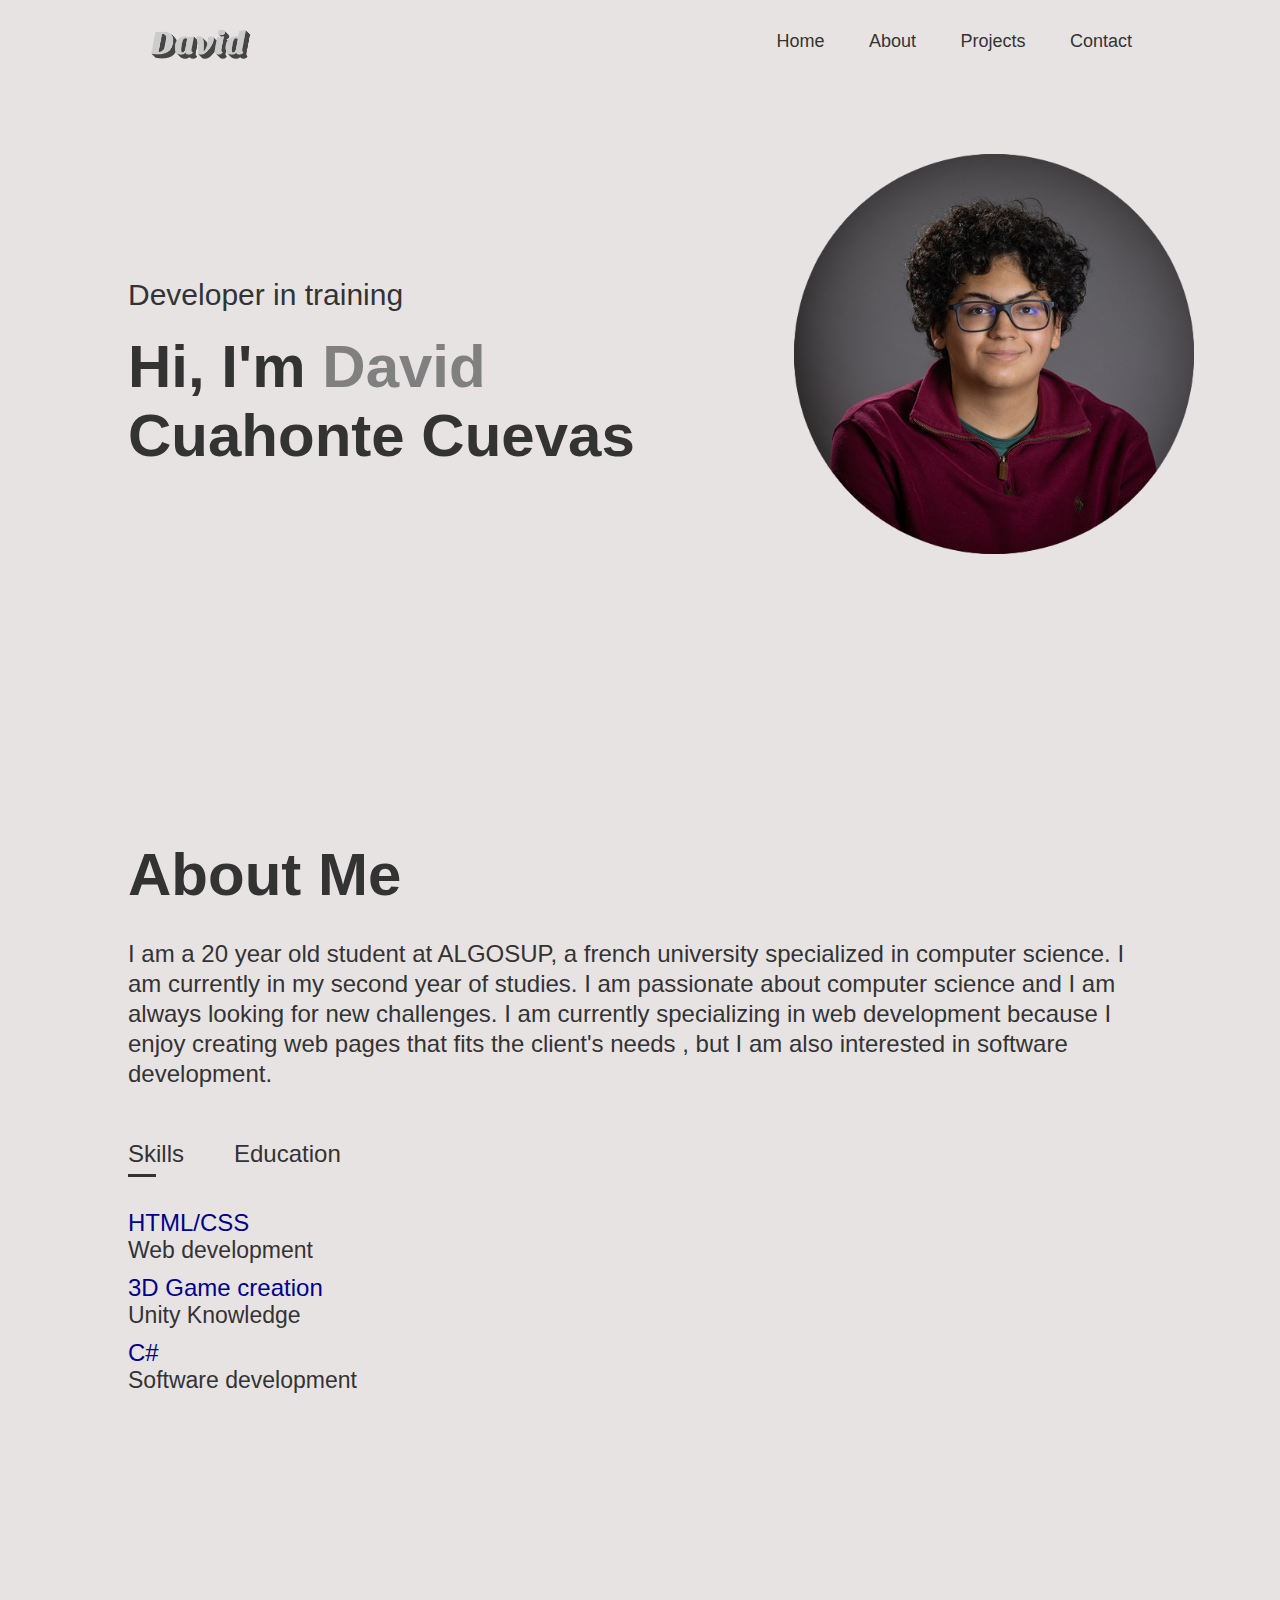
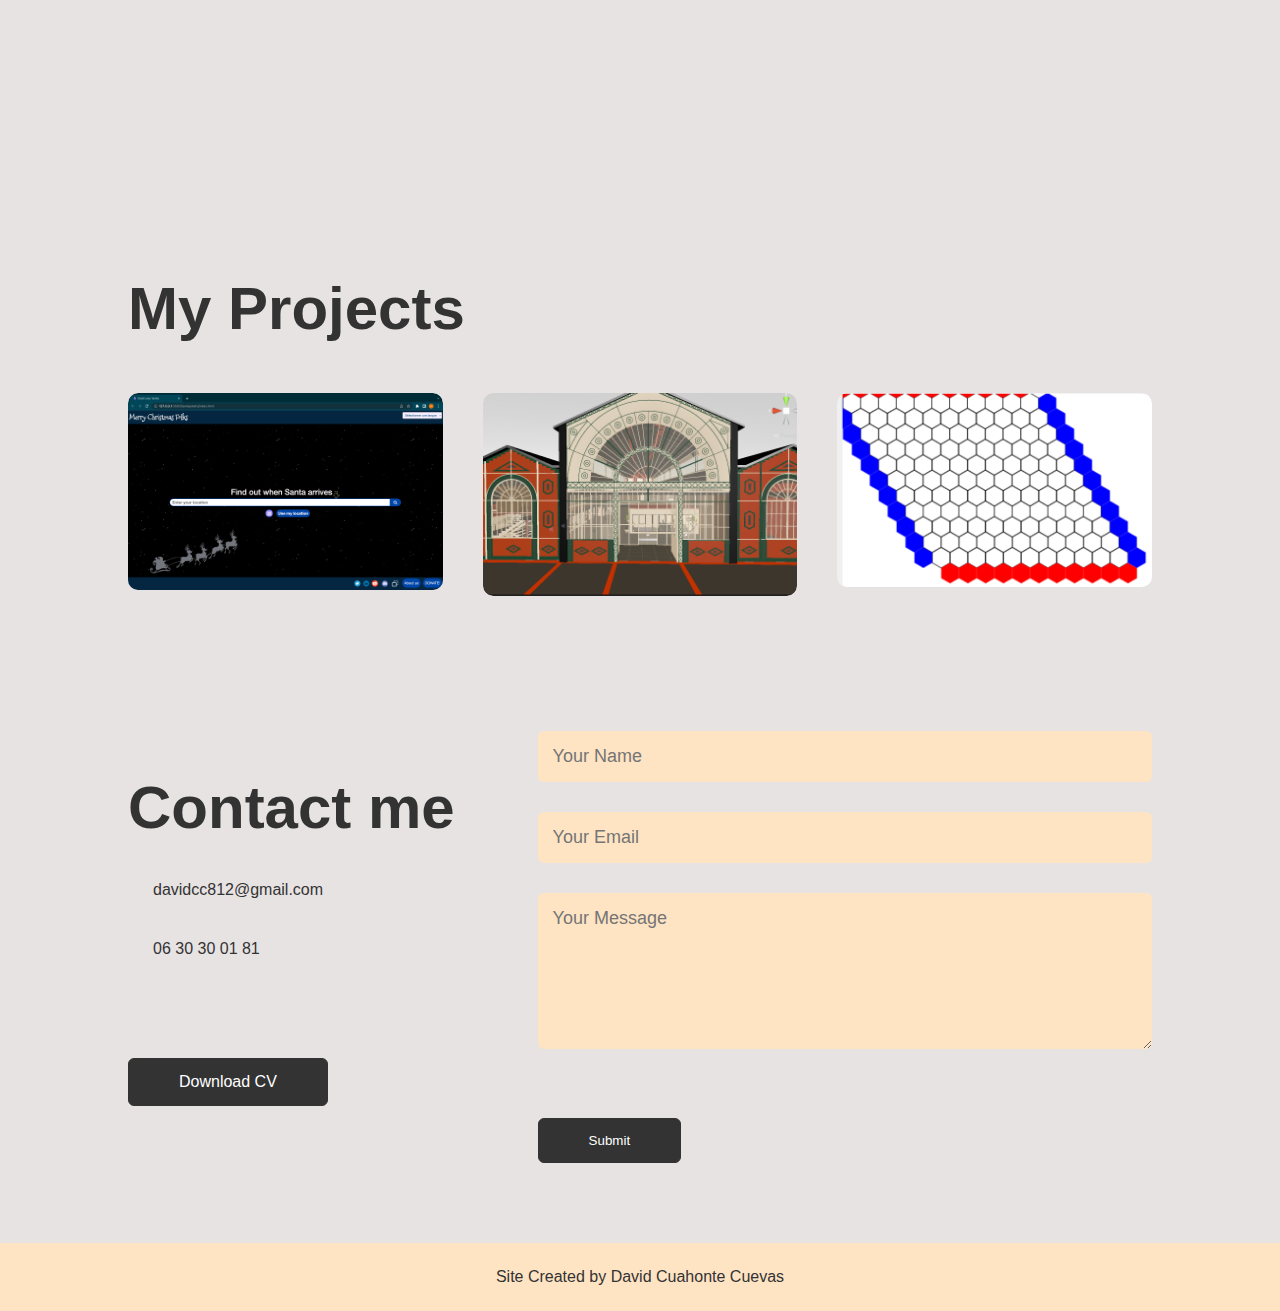
==== index.html @ a24ec66a "remove static" ====
<!DOCTYPE html>
<html lang="en">

<head>
          <meta charset="UTF-8">
          <meta http-equiv="X-UA-Compatible" content="IE=edge">
          <meta name="viewport" content="width=device-width, initial-scale=1.0">
          <link rel="stylesheet" href="css/style.css">
          <link rel="stylesheet" href="https://cdnjs.cloudflare.com/ajax/libs/font-awesome/6.2.1/css/all.min.css" integrity="sha512-MV7K8+y+gLIBoVD59lQIYicR65iaqukzvf/nwasF0nqhPay5w/9lJmVM2hMDcnK1OnMGCdVK+iQrJ7lzPJQd1w==" crossorigin="anonymous" referrerpolicy="no-referrer" />
          <title>Portfolio</title>
</head>

<body>
          <div id="header">
                    <div class="profile">
                              <img src="images/profile.png" height="400px">
                    </div>
                    <div class="container">
                              <nav>
                                        <img src="images/David.png" class="logo">
                                        <ul id="sidemenu">
                                                  <li><a href="#header">Home</a></li>
                                                  <li><a href="#about">About</a></li>
                                                  <li><a href="#projects">Projects</a></li>
                                                  <li><a href="#contact">Contact</a></li>
                                                  <i class="fa-solid fa-xmark" onclick="closemenu()"></i> <!-- Mobile menu -->
                                        </ul>
                                        <i class="fa-solid fa-bars" onclick="openmenu()"></i> <!-- Mobile menu -->
                              </nav>
                              <div class="header-text">
                                        <p>Developer in training</p>
                                        <h1>Hi, I'm <span>David</span><br> Cuahonte Cuevas</h1>
                              </div>
                    </div>
          </div>
          <!-- About -->
          <div id="about">
                    <div class="container">
                              <div class="row"></div>
                              <div class="about-col-1">
                                        <h1 class="sub-title">About Me</h1>
                                        <p>
                                                  I am a 20 year old student at ALGOSUP, a french university specialized in
                                                  computer science. I am currently in my second year of studies. I am passionate about
                                                  computer science and I am always looking for new challenges. I am currently specializing
                                                  in web development because I enjoy creating web pages that fits the client's needs , but I am also interested in software development. 
                                        </p>
                                        <div class="tab-titles">
                                                  <p class="tab-links active-link" onclick="opentab('skills')">Skills
                                                  </p>
                                                  <p class="tab-links" onclick="opentab('education')">Education</p>
                                        </div>
                                        <div class="tab-contents active-tab" id="skills">
                                                  <ul>
                                                            <li><span>HTML/CSS</span><br>Web development</li>
                                                            <li><span>3D Game creation</span><br>Unity Knowledge</li>
                                                            <li><span>C#</span><br>Software development</li>

                                                  </ul>
                                        </div>
                                        <div class="tab-contents" id="education">
                                                  <ul>
                                                            <li><span>High School Edouard
                                                                                Vaillant</span><br>BACCALAUREAT EUROPEAN
                                                                      2020</li>
                                                            <li><span> Cambridge English</span><br>Official Cambridge C1
                                                                      certification 2020</li>
                                                            <li><span>ALGOSUP</span><br>University studies 2021-Present
                                                            </li>

                                                  </ul>
                                        </div>
                              </div>
                    </div>
          </div>
          <!-- Projects -->
          <div id="projects">
                    <div class="container">
                              <h1 class="sub-title">My Projects</h1>
                              <div class="project-list">
                                        <div class="project">
                                                  <img src="images/santa.png" width="500">
                                                  <div class="layer">
                                                            <h3>Santa countdown website</h3>
                                                            <p>This website let's you know exactly when santa will come to your selected address.
                                                            </p>
                                                            <a href="https://github.com/algosup/2022-2023-project-2-santa-time-Project-7-group"><i class="fa-solid fa-link"></i></a>
                                                  </div>
                                        </div>
                                        <div class="project">
                                                  <img src="images/B3.png" width="500">
                                                  <div class="layer">
                                                            <h3>Building simulation in Unity(VR)</h3>
                                                            <p> This application will let you visit the future building of ALGOSUP in VR.
                                                            </p>
                                                            <a href="https://github.com/Louis-de-Lavenne-de-Choulot/ALGOSUP_2022_Project_4_F"><i class="fa-solid fa-link"></i></a>
                                                  </div>
                                        </div>
                                        <div class="project">
                                                  <img src="images/hex.png" width="500">
                                                  <div class="layer">
                                                            <h3>Hexgame in C#</h3>
                                                            <p>This application is a recreation of the Hexgame in C#.
                                                            </p>
                                                            <a href="https://github.com/MaximePagesAlgoSup/HexBlock"><i class="fa-solid fa-link"></i></a>
                                                  </div>
                                        </div>
                              </div>
                    </div>
          </div>
          <!-- Contact -->

          <div id="contact">
                    <div class="container">
                              <div class="row">
                                        <div class="contact-left">
                                                  <h1 class="sub-title">Contact me</h1>
                                                  <p><i class="fa-regular fa-paper-plane"></i> davidcc812@gmail.com</p>
                                                  <p><i class="fa-sharp fa-solid fa-phone"></i> 06 30 30 01 81</p>
                                                  <div class="social-icons">
                                                            <a href="https://www.facebook.com/" target="_blank"><i class="fa-brands fa-facebook"></i></a>
                                                            <a href="https://twitter.com/" target="_blank"><i class="fa-brands fa-twitter"></i></a>
                                                            <a href="https://www.instagram.com/" target="_blank"><i class="fa-brands fa-instagram"></i></a>
                                                            <a href="https://www.linkedin.com/in/david-cuahonte-527781221/" target="_blank"><i class="fa-brands fa-linkedin"></i></a>
                                                  </div>
                                                  <a href="images/_Cream Minimalist Resume.pdf" download class="btn btn2">Download CV</a>
                                        </div>
                                        <div class="contact-right">
                                                  <form name="submit-to-google-sheet">
                                                            <input type="text" name="Name" placeholder="Your Name" required>
                                                            <input type="email" name="Email" placeholder="Your Email" required>
                                                            <textarea name="Message" rows="6" placeholder="Your Message"></textarea>
                                                            <button type="submit" class="btn btn2">Submit</button>
                                                  </form>
                                                  <span id="msg"></span>
                                        </div>
                              </div>
                    </div>
          </div>
          <div class="footer">
                    <p>Site Created by David Cuahonte Cuevas</p>
          </div>
</body>
<script src="./Js/form.js"></script>
<script src="./Js/links.js"></script>
<script src="./Js/sidemenu.js"></script>

</html>
---- css/style.css ----
* {
          margin: 0;
          padding: 0;
          font-family: 'Poppins', sans-serif;
          box-sizing: border-box;
}
html{
          scroll-behavior: smooth;
}
body {
          background: #e8e3e3;
          color : #333;
}

.profile {
          height: 0;
          left: 62vw;
          top: 12vw;  
          position: relative;

}
.container {
          padding: 10px 10%;
}

nav {
          display: flex;
          align-items: center;
          justify-content: space-between;
          flex-wrap: wrap;
}

.logo {
          width: 140px;
}

nav ul li {
          display: inline-block;
          list-style: none;
          margin: 10px 20px;
}

nav ul li a {
          text-decoration: none;
          color: #333;
          font-size: 18px;
          position: relative;
}

nav ul li a::after {
          content: '';
          width: 0;
          height: 3px;
          background: #333;
          position: absolute;
          left: 0;
          bottom: -6px;
          transition: 0.5s;
}

nav ul li a:hover::after {
          width: 100%;
}

.header-text {
          margin-top: 20%;
          font-size: 30px ;
}

.header-text h1 {
          font-size: 60px;
          margin-top: 20px;
}
.header-text h1 span {
          color: grey;
}
/* about */
#about{
          padding: 350px 0;


}
.row {
          display: flex;
          align-items: center;
          justify-content: space-between;
          flex-wrap: wrap;
}
.sub-title {
          font-size: 60px;
          font-weight: 600;
          color: #333;
}
.about-col-1 p{
          margin-top: 30px;
          font-size: 24px;
          line-height: 30px;  
}

.tab-titles {
          display: flex;
          margin: 20px 0 40px;
}
.tab-links {
          margin-right: 50px;
          font-weight: 500;
          cursor: pointer;
          position: relative;
}


.tab-links::after{
          content: '';
          width: 0;
          height: 3px;
          background: #333;
          position: absolute;
          left: 0;
          bottom: -8px;
          transition: 0.5s;
}
.tab-links.active-link::after{
          width: 50%;
}
.tab-contents ul li {
          list-style: none;
          margin: 10px 0;
          font-size: 23px;
}

.tab-contents ul li span {
         color: darkblue;
         font-size: 24px;
}

.tab-contents {
          display: none;
}

.tab-contents.active-tab {
          display: block;
}

/* projects */

#projects {
          padding: 100px 0;
}
.project-list {
          display: grid;
          grid-template-columns: repeat(auto-fit, minmax(250px, 1fr));
          grid-gap: 40px;
          margin-top: 50px;
          
}
.project {
          border-radius: 10px;
          position: relative;
          overflow: hidden;
}
.project img {
          width: 100%;
          border-radius: 10px;
          display: block;
          transition: transform 0.5s;
}
.layer {
          width: 100%;
          height: 0;
          background: linear-gradient(rgba(28, 26, 26, 0.8), rgba(11, 11, 11, 0.8));
          border-radius: 10px;
          position: absolute;
          left: 0;
          bottom: 0;
          overflow: hidden;
          display: flex;
          align-items: center;
          justify-content: center;
          flex-direction: column;
          padding: 0 40px;
          text-align: center;
          font-size: 14px;
          transition: height 0.5s;
}
.layer h3 {
          color: snow;
          font-weight: 500;
          margin-bottom: 20px;
}
.layer p {
          font-weight: 500;
          margin-bottom: 20px;
          color: #fff;
}
.layer a {
          margin-top: 20px;
          color: #333;
          text-decoration: none;
          font-size: 18px;
          line-height: 60px;
          background: #fff;
          width: 60px;
          height: 60px;
          border-radius: 50%;
          text-align: center;
}
.project:hover img{
          transform: scale(1.1);
}
.project:hover .layer{
          height: 100%;
}
.btn{
          display: block;
          margin: 50px auto;
          width: fit-content;
          border: 1px solid #333;
          padding: 14px 50px;
          border-radius: 6px;
          text-decoration: none;
          color: #fff;
          transition: background 0.5s;
}
.btn:hover{
          background: #333;
          color: #fff;
}

/* contact */

.contact-left {
          flex-basis: 35%;
}
.contact-right {
          flex-basis: 60%;
}
.contact-left p {
          margin-top: 30px;
}
.contact-left p i {
          color: #333;
          margin-right: 25px;
          font-size: 25px;
}
.social-icons {
          margin-top: 30px;
}
.social-icons a {
          text-decoration: none;
          font-size: 30px;
          margin-right: 15px;
          color: #333;
          display: inline-block;
          transition: transform 0.5s;
}
.social-icons a:hover {
          color: #333;
          transform: translateY(-5px);
}
.btn.btn2{
          display: inline-block;
          background: #333;
          cursor: pointer;
}
.contact-right form {
         width: 100%;
}
form input, form textarea {
          width: 100%;
          border: 0;
          outline: none;
          background: bisque;
          padding: 15px;
          margin: 15px 0;
          color: #333;
          font-size: 18px;
          border-radius: 6px;
}
form btn2{
          padding: 14px 60px;
          font-size: 18px;
          margin-top: 20px;
          cursor: pointer;
}
.footer{
          width: 100%;
          text-align: center;
          padding: 25px 0;
          background: bisque;
          font-weight: 300;
          margin-top: 20px;
}

/*Responsiveness*/

nav .fa-bars {
          display: none;
}
nav .fa-xmark {
          display: none;
}

@media (max-width: 1050px){
          .profile {
                    position: relative;
                    top: 15vh;
                    left: 12vh;
                    transform: none;              
}
          .profile img {
                    height: 300px;
          }
          .header-text {
                    margin-top: 47vh;
                    
          }

                    
}
@media (max-width: 680px){
          .profile {
                    position: relative;
                    top: 17vh;
                    left: 12vh;
                    transform: none;              
}
          .profile img {
                    height: 300px;
          }
          .header-text {
                    margin-top: 48vh;
                    
          }

                    
}


@media only screen and (max-width: 600px){
          .profile {
                    position: relative;
                    top: 12vh;
                    left: 12vh;
                    transform: none;
          }
          .header-text
          {
                    margin-top: 45vh;
          }
          nav .fa-bars {
                    display: block;
                    font-size: 20px;
          }
          nav .fa-xmark {
                    display: block;
                    font-size: 25px;
          }
          nav ul {
                    position: fixed;
                    top: 0;
                    right: -200px;
                    width: 200px;
                    height: 100vh;
                    padding-top: 50px;
                    background: bisque;
                    z-index: 2;
                    transition: right 0.5s;
          }
          nav ul li{
                    display: block;
                    margin: 25px;
          }
          nav ul .fa-xmark{
                    position: absolute;
                    top: 25px;
                    left: 25px;
                    cursor: pointer;
          }
          nav ul .fa-bars {
                    position: absolute;
                    top: 25px;
                    left: 25px;
                    cursor: pointer;
          }
          .contact-left, .contact-right {
                    flex-basis: 100%;
                    margin-bottom: 30px;
          }
          .footer{
                    font-size: 14px;
          }
}

@media (max-width: 500px){
          .profile {
                    position: relative;
                    top: 12vh;
                    left: 12vh;
                    transform: none;
          }
          .header-text h1 {
                    font-size: 40px;
          }
}
@media (max-width: 380px){
          .profile {
                    position: relative;
                    top: 12vh;
                    left: 6vh;
                    transform: none;
          }
          
}
@media (max-width: 340px){
          .profile {
                    position: relative;
                    top: 12vh;
                    left: 3vh;
                    transform: none;
          }
          
}
@media (max-width: 320px){
          .profile {
                    position: relative;
                    top: 12vh;
                    left: 1vh;
                    transform: none;
          }
          
}

#msg{
          color: #61b752;
          font-size: -40px;
          display: block;
}
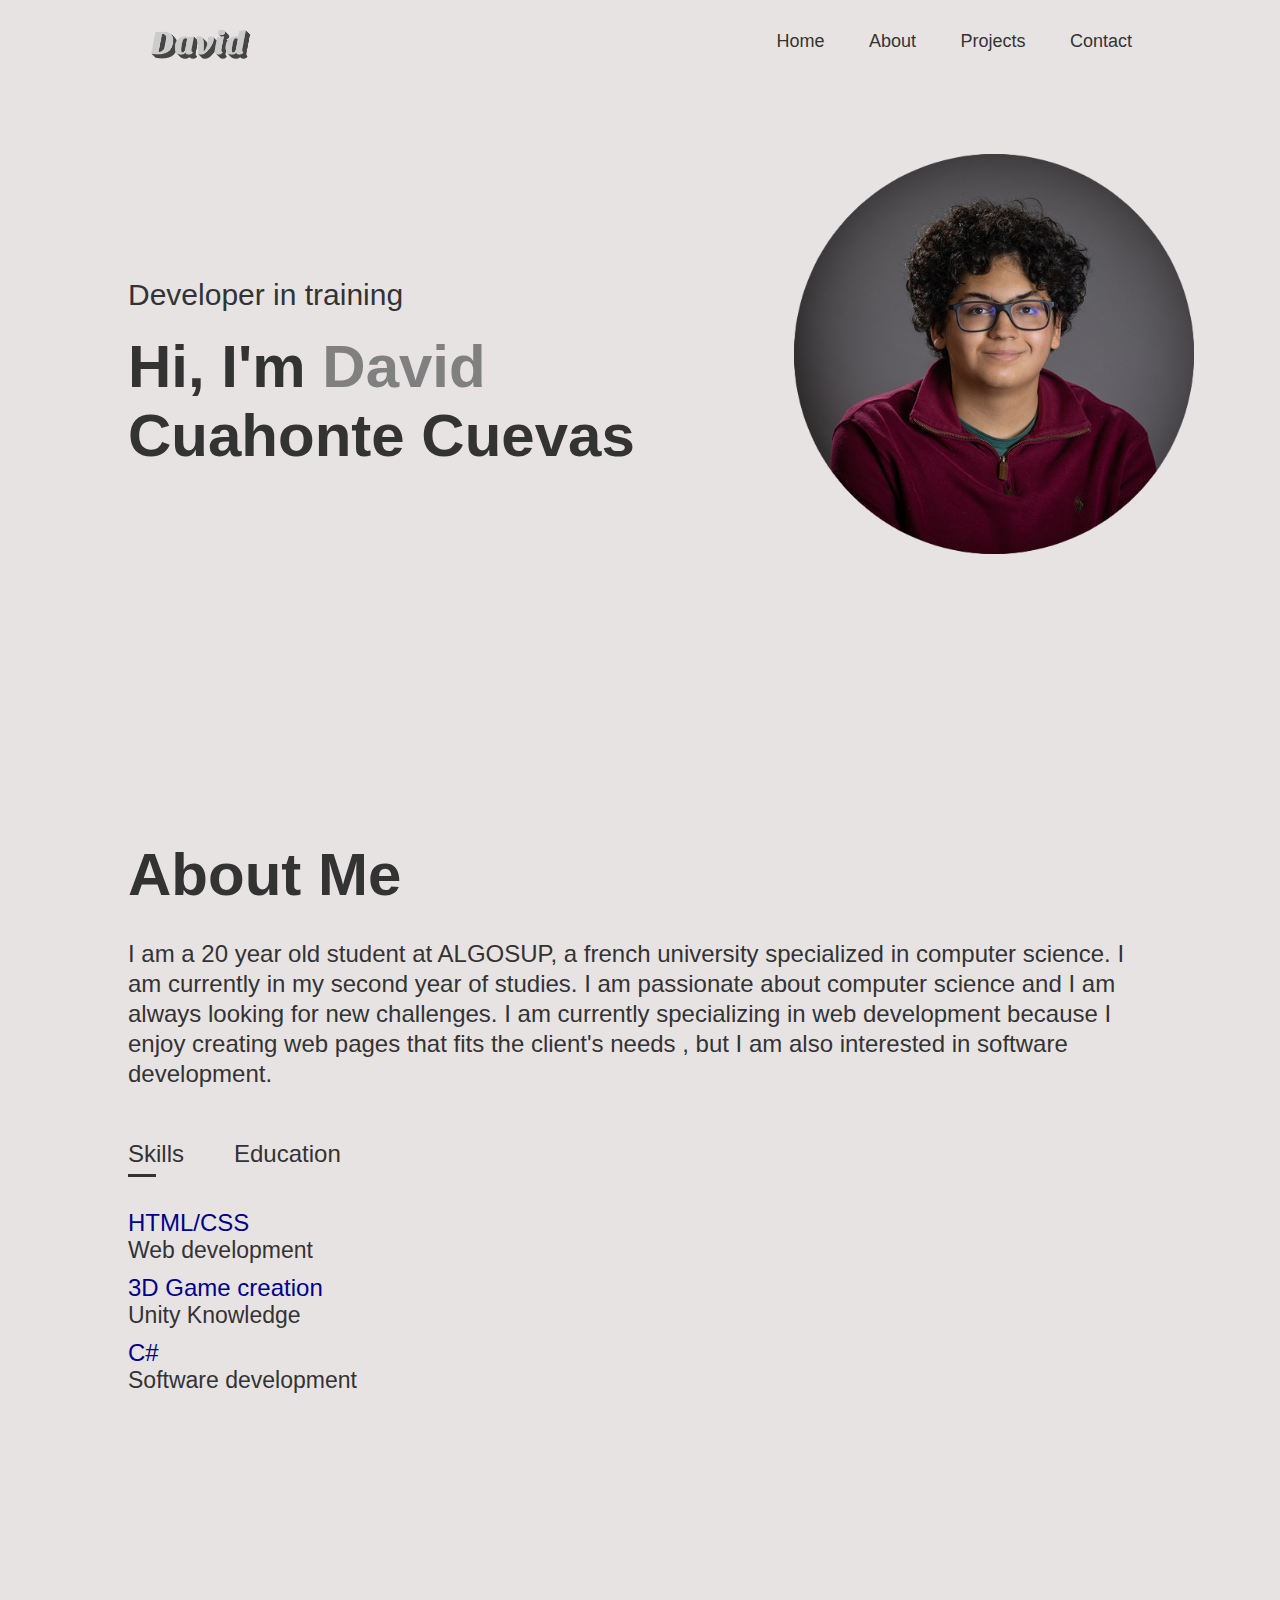
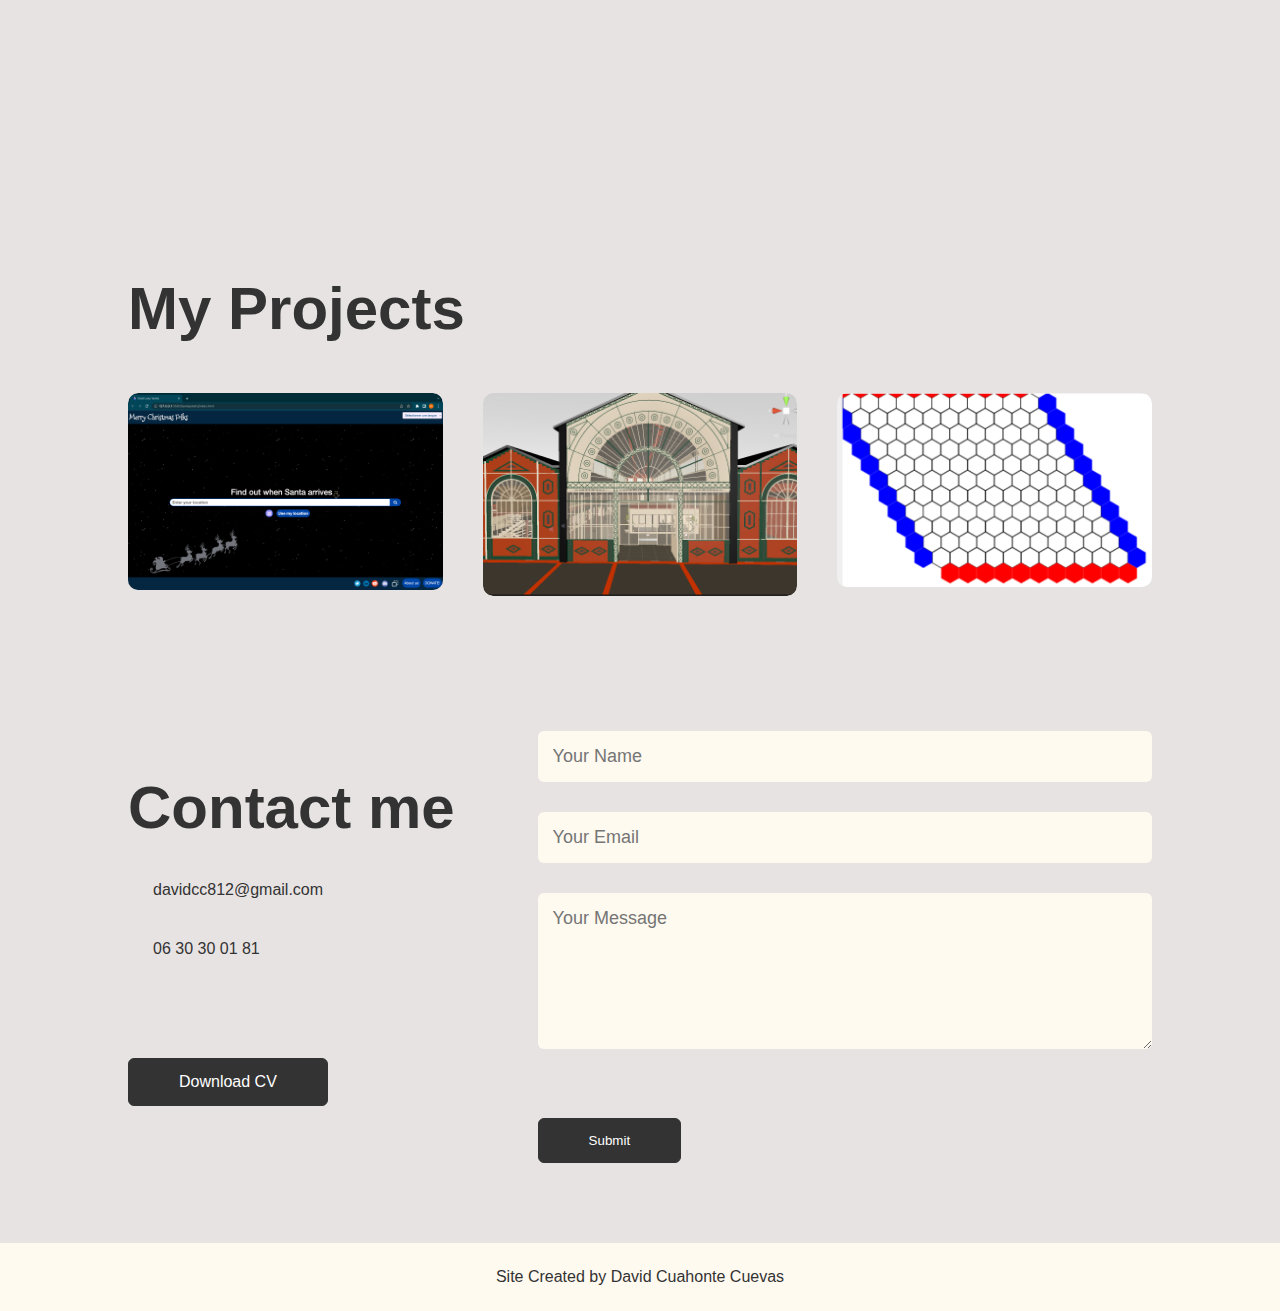
==== commit 5d2ad668: "color and cv changed" ====
--- a/index.html
+++ b/index.html
@@ -84,7 +84,7 @@
                                                             <h3>Santa countdown website</h3>
                                                             <p>This website let's you know exactly when santa will come to your selected address.
                                                             </p>
-                                                            <a href="https://github.com/algosup/2022-2023-project-2-santa-time-Project-7-group"><i class="fa-solid fa-link"></i></a>
+                                                            <a href="https://github.com/algosup/2022-2023-project-2-santa-time-Project-7-group" target="_blank"><i class="fa-solid fa-link"></i></a>
                                                   </div>
                                         </div>
                                         <div class="project">
@@ -93,7 +93,7 @@
                                                             <h3>Building simulation in Unity(VR)</h3>
                                                             <p> This application will let you visit the future building of ALGOSUP in VR.
                                                             </p>
-                                                            <a href="https://github.com/Louis-de-Lavenne-de-Choulot/ALGOSUP_2022_Project_4_F"><i class="fa-solid fa-link"></i></a>
+                                                            <a href="https://github.com/Louis-de-Lavenne-de-Choulot/ALGOSUP_2022_Project_4_F" target="_blank"><i class="fa-solid fa-link"></i></a>
                                                   </div>
                                         </div>
                                         <div class="project">
@@ -102,7 +102,7 @@
                                                             <h3>Hexgame in C#</h3>
                                                             <p>This application is a recreation of the Hexgame in C#.
                                                             </p>
-                                                            <a href="https://github.com/MaximePagesAlgoSup/HexBlock"><i class="fa-solid fa-link"></i></a>
+                                                            <a href="https://github.com/MaximePagesAlgoSup/HexBlock" target="_blank"><i class="fa-solid fa-link"></i></a>
                                                   </div>
                                         </div>
                               </div>
@@ -123,7 +123,7 @@
                                                             <a href="https://www.instagram.com/" target="_blank"><i class="fa-brands fa-instagram"></i></a>
                                                             <a href="https://www.linkedin.com/in/david-cuahonte-527781221/" target="_blank"><i class="fa-brands fa-linkedin"></i></a>
                                                   </div>
-                                                  <a href="images/_Cream Minimalist Resume.pdf" download class="btn btn2">Download CV</a>
+                                                  <a href="images/CV David.pdf" download class="btn btn2">Download CV</a>
                                         </div>
                                         <div class="contact-right">
                                                   <form name="submit-to-google-sheet">
--- a/css/style.css
+++ b/css/style.css
@@ -10,6 +10,7 @@
 body {
           background: #e8e3e3;
           color : #333;
+          overflow-x: hidden;
 }
 
 .profile {
@@ -269,7 +270,7 @@
           width: 100%;
           border: 0;
           outline: none;
-          background: bisque;
+          background: floralwhite;
           padding: 15px;
           margin: 15px 0;
           color: #333;
@@ -286,7 +287,7 @@
           width: 100%;
           text-align: center;
           padding: 25px 0;
-          background: bisque;
+          background: floralwhite;
           font-weight: 300;
           margin-top: 20px;
 }
@@ -362,7 +363,7 @@
                     width: 200px;
                     height: 100vh;
                     padding-top: 50px;
-                    background: bisque;
+                    background: floralwhite;
                     z-index: 2;
                     transition: right 0.5s;
           }
@@ -382,6 +383,15 @@
                     left: 25px;
                     cursor: pointer;
           }
+          .layer h3 {
+                    margin-bottom: 5px;
+          }
+          .layer p {
+                    margin-bottom: -10px;
+          }
+          .layer a {
+                    margin-top: 40px;
+          }
           .contact-left, .contact-right {
                     flex-basis: 100%;
                     margin-bottom: 30px;
@@ -389,6 +399,7 @@
           .footer{
                     font-size: 14px;
           }
+          
 }
 
 @media (max-width: 500px){
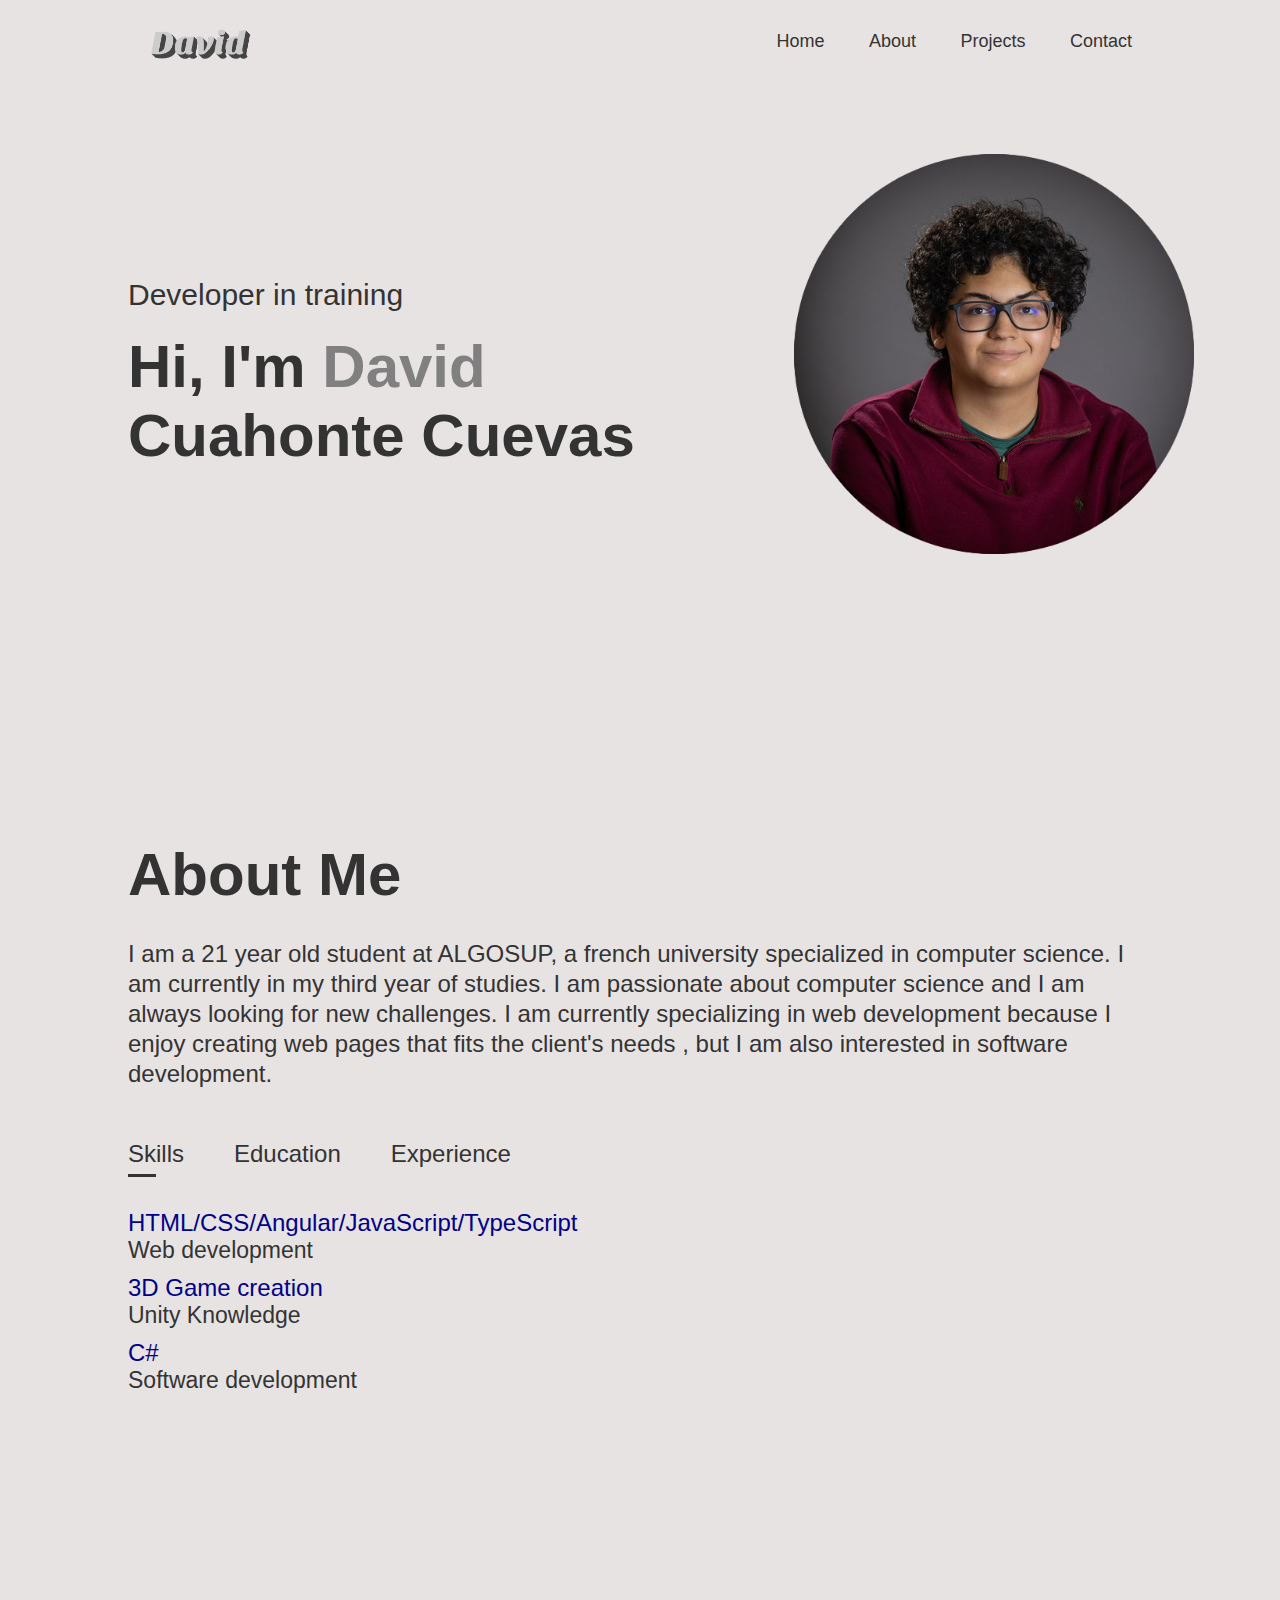
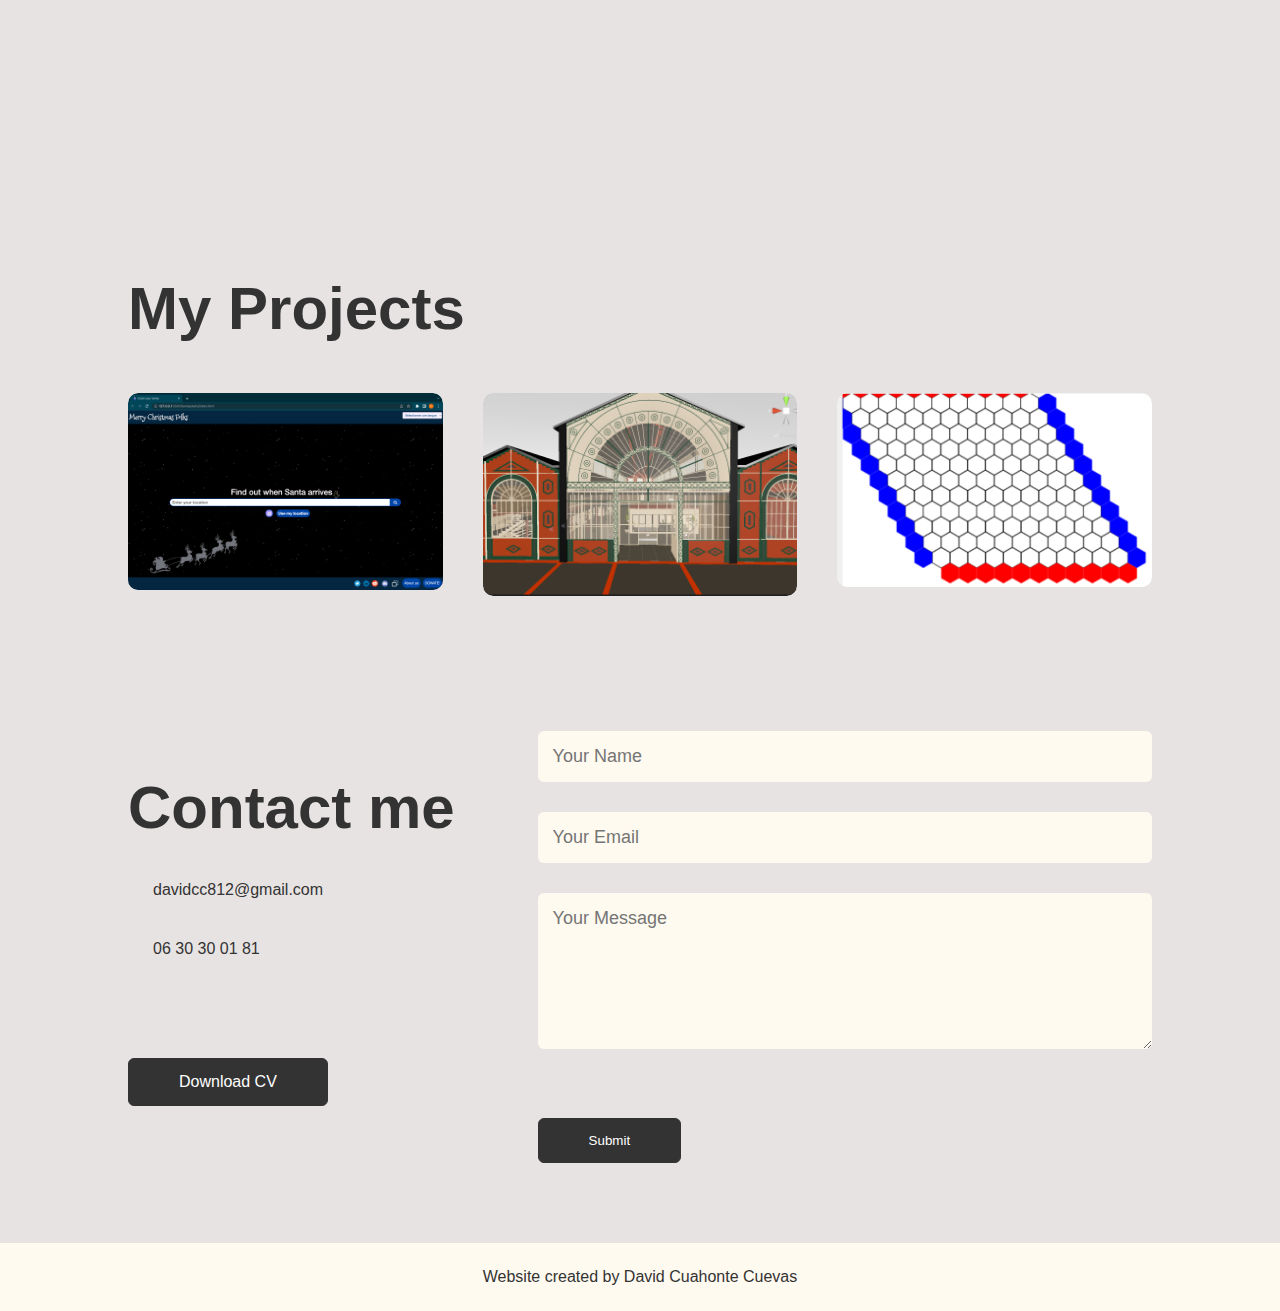
==== commit a4fadf72: "Small update" ====
--- a/index.html
+++ b/index.html
@@ -1,148 +1,204 @@
 <!DOCTYPE html>
 <html lang="en">
+  <head>
+    <meta charset="UTF-8" />
+    <meta http-equiv="X-UA-Compatible" content="IE=edge" />
+    <meta name="viewport" content="width=device-width, initial-scale=1.0" />
+    <link rel="stylesheet" href="css/style.css" />
+    <link
+      rel="stylesheet"
+      href="https://cdnjs.cloudflare.com/ajax/libs/font-awesome/6.2.1/css/all.min.css"
+      integrity="sha512-MV7K8+y+gLIBoVD59lQIYicR65iaqukzvf/nwasF0nqhPay5w/9lJmVM2hMDcnK1OnMGCdVK+iQrJ7lzPJQd1w=="
+      crossorigin="anonymous"
+      referrerpolicy="no-referrer"
+    />
+    <title>Portfolio</title>
+  </head>
 
-<head>
-          <meta charset="UTF-8">
-          <meta http-equiv="X-UA-Compatible" content="IE=edge">
-          <meta name="viewport" content="width=device-width, initial-scale=1.0">
-          <link rel="stylesheet" href="css/style.css">
-          <link rel="stylesheet" href="https://cdnjs.cloudflare.com/ajax/libs/font-awesome/6.2.1/css/all.min.css" integrity="sha512-MV7K8+y+gLIBoVD59lQIYicR65iaqukzvf/nwasF0nqhPay5w/9lJmVM2hMDcnK1OnMGCdVK+iQrJ7lzPJQd1w==" crossorigin="anonymous" referrerpolicy="no-referrer" />
-          <title>Portfolio</title>
-</head>
+  <body>
+    <div id="header">
+      <div class="profile">
+        <img src="images/profile.png" height="400px" />
+      </div>
+      <div class="container">
+        <nav>
+          <img src="images/David.png" class="logo" />
+          <ul id="sidemenu">
+            <li><a href="#header">Home</a></li>
+            <li><a href="#about">About</a></li>
+            <li><a href="#projects">Projects</a></li>
+            <li><a href="#contact">Contact</a></li>
+            <i class="fa-solid fa-xmark" onclick="closemenu()"></i>
+            <!-- Mobile menu -->
+          </ul>
+          <i class="fa-solid fa-bars" onclick="openmenu()"></i>
+          <!-- Mobile menu -->
+        </nav>
+        <div class="header-text">
+          <p>Developer in training</p>
+          <h1>
+            Hi, I'm <span>David</span><br />
+            Cuahonte Cuevas
+          </h1>
+        </div>
+      </div>
+    </div>
+    <!-- About -->
+    <div id="about">
+      <div class="container">
+        <div class="row"></div>
+        <div class="about-col-1">
+          <h1 class="sub-title">About Me</h1>
+          <p>
+            I am a 21 year old student at ALGOSUP, a french university
+            specialized in computer science. I am currently in my third year of
+            studies. I am passionate about computer science and I am always
+            looking for new challenges. I am currently specializing in web
+            development because I enjoy creating web pages that fits the
+            client's needs , but I am also interested in software development.
+          </p>
+          <div class="tab-titles">
+            <p class="tab-links active-link" onclick="opentab('skills')">
+              Skills
+            </p>
+            <p class="tab-links" onclick="opentab('education')">Education</p>
+            <p class="tab-links" onclick="opentab('experience')">Experience</p>
+          </div>
+          <div class="tab-contents active-tab" id="skills">
+            <ul>
+              <li><span>HTML/CSS/Angular/JavaScript/TypeScript</span><br />Web development</li>
+              <li><span>3D Game creation</span><br />Unity Knowledge</li>
+              <li><span>C#</span><br />Software development</li>
+            </ul>
+          </div>
+          <div class="tab-contents" id="education">
+            <ul>
+              <li>
+                <span>High School Edouard Vaillant</span><br />BACCALAUREAT
+                EUROPEAN 2020
+              </li>
+              <li>
+                <span> Cambridge English</span><br />Official Cambridge C1
+                certification 2020
+              </li>
+              <li><span>ALGOSUP</span><br />University studies 2021-Present</li>
+            </ul>
+          </div>
+          <div class="tab-contents" id="experience">
+            <ul>
+              <li><span>Padoa</span><br />5 weeks of professional experience (web development)</li>
+            </ul>
+          </div>
+        </div>
+      </div>
+    </div>
+    <!-- Projects -->
+    <div id="projects">
+      <div class="container">
+        <h1 class="sub-title">My Projects</h1>
+        <div class="project-list">
+          <div class="project">
+            <img src="images/santa.png" width="500" />
+            <div class="layer">
+              <h3>Santa countdown website</h3>
+              <p>
+                This website let's you know exactly when santa will come to your
+                selected address.
+              </p>
+              <a
+                href="https://github.com/algosup/2022-2023-project-2-santa-time-Project-7-group"
+                target="_blank"
+                ><i class="fa-solid fa-link"></i
+              ></a>
+            </div>
+          </div>
+          <div class="project">
+            <img src="images/B3.png" width="500" />
+            <div class="layer">
+              <h3>Building simulation in Unity(VR)</h3>
+              <p>
+                This application will let you visit the future building of
+                ALGOSUP in VR.
+              </p>
+              <a
+                href="https://github.com/Louis-de-Lavenne-de-Choulot/ALGOSUP_2022_Project_4_F"
+                target="_blank"
+                ><i class="fa-solid fa-link"></i
+              ></a>
+            </div>
+          </div>
+          <div class="project">
+            <img src="images/hex.png" width="500" />
+            <div class="layer">
+              <h3>Hexgame in C#</h3>
+              <p>This application is a recreation of the Hexgame in C#.</p>
+              <a
+                href="https://github.com/MaximePagesAlgoSup/HexBlock"
+                target="_blank"
+                ><i class="fa-solid fa-link"></i
+              ></a>
+            </div>
+          </div>
+        </div>
+      </div>
+    </div>
+    <!-- Contact -->
 
-<body>
-          <div id="header">
-                    <div class="profile">
-                              <img src="images/profile.png" height="400px">
-                    </div>
-                    <div class="container">
-                              <nav>
-                                        <img src="images/David.png" class="logo">
-                                        <ul id="sidemenu">
-                                                  <li><a href="#header">Home</a></li>
-                                                  <li><a href="#about">About</a></li>
-                                                  <li><a href="#projects">Projects</a></li>
-                                                  <li><a href="#contact">Contact</a></li>
-                                                  <i class="fa-solid fa-xmark" onclick="closemenu()"></i> <!-- Mobile menu -->
-                                        </ul>
-                                        <i class="fa-solid fa-bars" onclick="openmenu()"></i> <!-- Mobile menu -->
-                              </nav>
-                              <div class="header-text">
-                                        <p>Developer in training</p>
-                                        <h1>Hi, I'm <span>David</span><br> Cuahonte Cuevas</h1>
-                              </div>
-                    </div>
-          </div>
-          <!-- About -->
-          <div id="about">
-                    <div class="container">
-                              <div class="row"></div>
-                              <div class="about-col-1">
-                                        <h1 class="sub-title">About Me</h1>
-                                        <p>
-                                                  I am a 20 year old student at ALGOSUP, a french university specialized in
-                                                  computer science. I am currently in my second year of studies. I am passionate about
-                                                  computer science and I am always looking for new challenges. I am currently specializing
-                                                  in web development because I enjoy creating web pages that fits the client's needs , but I am also interested in software development. 
-                                        </p>
-                                        <div class="tab-titles">
-                                                  <p class="tab-links active-link" onclick="opentab('skills')">Skills
-                                                  </p>
-                                                  <p class="tab-links" onclick="opentab('education')">Education</p>
-                                        </div>
-                                        <div class="tab-contents active-tab" id="skills">
-                                                  <ul>
-                                                            <li><span>HTML/CSS</span><br>Web development</li>
-                                                            <li><span>3D Game creation</span><br>Unity Knowledge</li>
-                                                            <li><span>C#</span><br>Software development</li>
-
-                                                  </ul>
-                                        </div>
-                                        <div class="tab-contents" id="education">
-                                                  <ul>
-                                                            <li><span>High School Edouard
-                                                                                Vaillant</span><br>BACCALAUREAT EUROPEAN
-                                                                      2020</li>
-                                                            <li><span> Cambridge English</span><br>Official Cambridge C1
-                                                                      certification 2020</li>
-                                                            <li><span>ALGOSUP</span><br>University studies 2021-Present
-                                                            </li>
-
-                                                  </ul>
-                                        </div>
-                              </div>
-                    </div>
-          </div>
-          <!-- Projects -->
-          <div id="projects">
-                    <div class="container">
-                              <h1 class="sub-title">My Projects</h1>
-                              <div class="project-list">
-                                        <div class="project">
-                                                  <img src="images/santa.png" width="500">
-                                                  <div class="layer">
-                                                            <h3>Santa countdown website</h3>
-                                                            <p>This website let's you know exactly when santa will come to your selected address.
-                                                            </p>
-                                                            <a href="https://github.com/algosup/2022-2023-project-2-santa-time-Project-7-group" target="_blank"><i class="fa-solid fa-link"></i></a>
-                                                  </div>
-                                        </div>
-                                        <div class="project">
-                                                  <img src="images/B3.png" width="500">
-                                                  <div class="layer">
-                                                            <h3>Building simulation in Unity(VR)</h3>
-                                                            <p> This application will let you visit the future building of ALGOSUP in VR.
-                                                            </p>
-                                                            <a href="https://github.com/Louis-de-Lavenne-de-Choulot/ALGOSUP_2022_Project_4_F" target="_blank"><i class="fa-solid fa-link"></i></a>
-                                                  </div>
-                                        </div>
-                                        <div class="project">
-                                                  <img src="images/hex.png" width="500">
-                                                  <div class="layer">
-                                                            <h3>Hexgame in C#</h3>
-                                                            <p>This application is a recreation of the Hexgame in C#.
-                                                            </p>
-                                                            <a href="https://github.com/MaximePagesAlgoSup/HexBlock" target="_blank"><i class="fa-solid fa-link"></i></a>
-                                                  </div>
-                                        </div>
-                              </div>
-                    </div>
-          </div>
-          <!-- Contact -->
-
-          <div id="contact">
-                    <div class="container">
-                              <div class="row">
-                                        <div class="contact-left">
-                                                  <h1 class="sub-title">Contact me</h1>
-                                                  <p><i class="fa-regular fa-paper-plane"></i> davidcc812@gmail.com</p>
-                                                  <p><i class="fa-sharp fa-solid fa-phone"></i> 06 30 30 01 81</p>
-                                                  <div class="social-icons">
-                                                            <a href="https://www.facebook.com/" target="_blank"><i class="fa-brands fa-facebook"></i></a>
-                                                            <a href="https://twitter.com/" target="_blank"><i class="fa-brands fa-twitter"></i></a>
-                                                            <a href="https://www.instagram.com/" target="_blank"><i class="fa-brands fa-instagram"></i></a>
-                                                            <a href="https://www.linkedin.com/in/david-cuahonte-527781221/" target="_blank"><i class="fa-brands fa-linkedin"></i></a>
-                                                  </div>
-                                                  <a href="images/CV David.pdf" download class="btn btn2">Download CV</a>
-                                        </div>
-                                        <div class="contact-right">
-                                                  <form name="submit-to-google-sheet">
-                                                            <input type="text" name="Name" placeholder="Your Name" required>
-                                                            <input type="email" name="Email" placeholder="Your Email" required>
-                                                            <textarea name="Message" rows="6" placeholder="Your Message"></textarea>
-                                                            <button type="submit" class="btn btn2">Submit</button>
-                                                  </form>
-                                                  <span id="msg"></span>
-                                        </div>
-                              </div>
-                    </div>
-          </div>
-          <div class="footer">
-                    <p>Site Created by David Cuahonte Cuevas</p>
-          </div>
-</body>
-<script src="./Js/form.js"></script>
-<script src="./Js/links.js"></script>
-<script src="./Js/sidemenu.js"></script>
-
+    <div id="contact">
+      <div class="container">
+        <div class="row">
+          <div class="contact-left">
+            <h1 class="sub-title">Contact me</h1>
+            <p>
+              <i class="fa-regular fa-paper-plane"></i> davidcc812@gmail.com
+            </p>
+            <p><i class="fa-sharp fa-solid fa-phone"></i> 06 30 30 01 81</p>
+            <div class="social-icons">
+              <a href="https://www.facebook.com/" target="_blank"
+                ><i class="fa-brands fa-facebook"></i
+              ></a>
+              <a href="https://twitter.com/" target="_blank"
+                ><i class="fa-brands fa-twitter"></i
+              ></a>
+              <a href="https://www.instagram.com/" target="_blank"
+                ><i class="fa-brands fa-instagram"></i
+              ></a>
+              <a
+                href="https://www.linkedin.com/in/david-cuahonte-527781221/"
+                target="_blank"
+                ><i class="fa-brands fa-linkedin"></i
+              ></a>
+            </div>
+            <a href="images/CV David.pdf" download class="btn btn2"
+              >Download CV</a
+            >
+          </div>
+          <div class="contact-right">
+            <form name="submit-to-google-sheet">
+              <input type="text" name="Name" placeholder="Your Name" required />
+              <input
+                type="email"
+                name="Email"
+                placeholder="Your Email"
+                required
+              />
+              <textarea
+                name="Message"
+                rows="6"
+                placeholder="Your Message"
+              ></textarea>
+              <button type="submit" class="btn btn2">Submit</button>
+            </form>
+            <span id="msg"></span>
+          </div>
+        </div>
+      </div>
+    </div>
+    <div class="footer">
+      <p>Website created by David Cuahonte Cuevas</p>
+    </div>
+  </body>
+  <script src="./Js/form.js"></script>
+  <script src="./Js/links.js"></script>
+  <script src="./Js/sidemenu.js"></script>
 </html>--- a/css/style.css
+++ b/css/style.css
@@ -1,449 +1,433 @@
 * {
-          margin: 0;
-          padding: 0;
-          font-family: 'Poppins', sans-serif;
-          box-sizing: border-box;
-}
-html{
-          scroll-behavior: smooth;
+  margin: 0;
+  padding: 0;
+  font-family: "Poppins", sans-serif;
+  box-sizing: border-box;
+}
+html {
+  scroll-behavior: smooth;
 }
 body {
-          background: #e8e3e3;
-          color : #333;
-          overflow-x: hidden;
+  background: #e8e3e3;
+  color: #333;
+  overflow-x: hidden;
 }
 
 .profile {
-          height: 0;
-          left: 62vw;
-          top: 12vw;  
-          position: relative;
-
+  height: 0;
+  left: 62vw;
+  top: 12vw;
+  position: relative;
 }
 .container {
-          padding: 10px 10%;
+  padding: 10px 10%;
 }
 
 nav {
-          display: flex;
-          align-items: center;
-          justify-content: space-between;
-          flex-wrap: wrap;
+  display: flex;
+  align-items: center;
+  justify-content: space-between;
+  flex-wrap: wrap;
 }
 
 .logo {
-          width: 140px;
+  width: 140px;
 }
 
 nav ul li {
-          display: inline-block;
-          list-style: none;
-          margin: 10px 20px;
+  display: inline-block;
+  list-style: none;
+  margin: 10px 20px;
 }
 
 nav ul li a {
-          text-decoration: none;
-          color: #333;
-          font-size: 18px;
-          position: relative;
+  text-decoration: none;
+  color: #333;
+  font-size: 18px;
+  position: relative;
 }
 
 nav ul li a::after {
-          content: '';
-          width: 0;
-          height: 3px;
-          background: #333;
-          position: absolute;
-          left: 0;
-          bottom: -6px;
-          transition: 0.5s;
+  content: "";
+  width: 0;
+  height: 3px;
+  background: #333;
+  position: absolute;
+  left: 0;
+  bottom: -6px;
+  transition: 0.5s;
 }
 
 nav ul li a:hover::after {
-          width: 100%;
+  width: 100%;
 }
 
 .header-text {
-          margin-top: 20%;
-          font-size: 30px ;
+  margin-top: 20%;
+  font-size: 30px;
 }
 
 .header-text h1 {
-          font-size: 60px;
-          margin-top: 20px;
+  font-size: 60px;
+  margin-top: 20px;
 }
 .header-text h1 span {
-          color: grey;
+  color: grey;
 }
 /* about */
-#about{
-          padding: 350px 0;
-
-
+#about {
+  padding: 350px 0;
 }
 .row {
-          display: flex;
-          align-items: center;
-          justify-content: space-between;
-          flex-wrap: wrap;
+  display: flex;
+  align-items: center;
+  justify-content: space-between;
+  flex-wrap: wrap;
 }
 .sub-title {
-          font-size: 60px;
-          font-weight: 600;
-          color: #333;
-}
-.about-col-1 p{
-          margin-top: 30px;
-          font-size: 24px;
-          line-height: 30px;  
+  font-size: 60px;
+  font-weight: 600;
+  color: #333;
+}
+.about-col-1 p {
+  margin-top: 30px;
+  font-size: 24px;
+  line-height: 30px;
 }
 
 .tab-titles {
-          display: flex;
-          margin: 20px 0 40px;
+  display: flex;
+  margin: 20px 0 40px;
 }
 .tab-links {
-          margin-right: 50px;
-          font-weight: 500;
-          cursor: pointer;
-          position: relative;
-}
-
-
-.tab-links::after{
-          content: '';
-          width: 0;
-          height: 3px;
-          background: #333;
-          position: absolute;
-          left: 0;
-          bottom: -8px;
-          transition: 0.5s;
-}
-.tab-links.active-link::after{
-          width: 50%;
+  margin-right: 50px;
+  font-weight: 500;
+  cursor: pointer;
+  position: relative;
+}
+
+.tab-links::after {
+  content: "";
+  width: 0;
+  height: 3px;
+  background: #333;
+  position: absolute;
+  left: 0;
+  bottom: -8px;
+  transition: 0.5s;
+}
+.tab-links.active-link::after {
+  width: 50%;
 }
 .tab-contents ul li {
-          list-style: none;
-          margin: 10px 0;
-          font-size: 23px;
+  list-style: none;
+  margin: 10px 0;
+  font-size: 23px;
 }
 
 .tab-contents ul li span {
-         color: darkblue;
-         font-size: 24px;
+  color: darkblue;
+  font-size: 24px;
 }
 
 .tab-contents {
-          display: none;
+  display: none;
 }
 
 .tab-contents.active-tab {
-          display: block;
+  display: block;
 }
 
 /* projects */
 
 #projects {
-          padding: 100px 0;
+  padding: 100px 0;
 }
 .project-list {
-          display: grid;
-          grid-template-columns: repeat(auto-fit, minmax(250px, 1fr));
-          grid-gap: 40px;
-          margin-top: 50px;
-          
+  display: grid;
+  grid-template-columns: repeat(auto-fit, minmax(250px, 1fr));
+  grid-gap: 40px;
+  margin-top: 50px;
 }
 .project {
-          border-radius: 10px;
-          position: relative;
-          overflow: hidden;
+  border-radius: 10px;
+  position: relative;
+  overflow: hidden;
 }
 .project img {
-          width: 100%;
-          border-radius: 10px;
-          display: block;
-          transition: transform 0.5s;
+  width: 100%;
+  border-radius: 10px;
+  display: block;
+  transition: transform 0.5s;
 }
 .layer {
-          width: 100%;
-          height: 0;
-          background: linear-gradient(rgba(28, 26, 26, 0.8), rgba(11, 11, 11, 0.8));
-          border-radius: 10px;
-          position: absolute;
-          left: 0;
-          bottom: 0;
-          overflow: hidden;
-          display: flex;
-          align-items: center;
-          justify-content: center;
-          flex-direction: column;
-          padding: 0 40px;
-          text-align: center;
-          font-size: 14px;
-          transition: height 0.5s;
+  width: 100%;
+  height: 0;
+  background: linear-gradient(rgba(28, 26, 26, 0.8), rgba(11, 11, 11, 0.8));
+  border-radius: 10px;
+  position: absolute;
+  left: 0;
+  bottom: 0;
+  overflow: hidden;
+  display: flex;
+  align-items: center;
+  justify-content: center;
+  flex-direction: column;
+  padding: 0 40px;
+  text-align: center;
+  font-size: 14px;
+  transition: height 0.5s;
 }
 .layer h3 {
-          color: snow;
-          font-weight: 500;
-          margin-bottom: 20px;
+  color: snow;
+  font-weight: 500;
+  margin-bottom: 20px;
 }
 .layer p {
-          font-weight: 500;
-          margin-bottom: 20px;
-          color: #fff;
+  font-weight: 500;
+  margin-bottom: 20px;
+  color: #fff;
 }
 .layer a {
-          margin-top: 20px;
-          color: #333;
-          text-decoration: none;
-          font-size: 18px;
-          line-height: 60px;
-          background: #fff;
-          width: 60px;
-          height: 60px;
-          border-radius: 50%;
-          text-align: center;
-}
-.project:hover img{
-          transform: scale(1.1);
-}
-.project:hover .layer{
-          height: 100%;
-}
-.btn{
-          display: block;
-          margin: 50px auto;
-          width: fit-content;
-          border: 1px solid #333;
-          padding: 14px 50px;
-          border-radius: 6px;
-          text-decoration: none;
-          color: #fff;
-          transition: background 0.5s;
-}
-.btn:hover{
-          background: #333;
-          color: #fff;
+  margin-top: 20px;
+  color: #333;
+  text-decoration: none;
+  font-size: 18px;
+  line-height: 60px;
+  background: #fff;
+  width: 60px;
+  height: 60px;
+  border-radius: 50%;
+  text-align: center;
+}
+.project:hover img {
+  transform: scale(1.1);
+}
+.project:hover .layer {
+  height: 100%;
+}
+.btn {
+  display: block;
+  margin: 50px auto;
+  width: fit-content;
+  border: 1px solid #333;
+  padding: 14px 50px;
+  border-radius: 6px;
+  text-decoration: none;
+  color: #fff;
+  transition: background 0.5s;
+}
+.btn:hover {
+  background: #333;
+  color: #fff;
 }
 
 /* contact */
 
 .contact-left {
-          flex-basis: 35%;
+  flex-basis: 35%;
 }
 .contact-right {
-          flex-basis: 60%;
+  flex-basis: 60%;
 }
 .contact-left p {
-          margin-top: 30px;
+  margin-top: 30px;
 }
 .contact-left p i {
-          color: #333;
-          margin-right: 25px;
-          font-size: 25px;
+  color: #333;
+  margin-right: 25px;
+  font-size: 25px;
 }
 .social-icons {
-          margin-top: 30px;
+  margin-top: 30px;
 }
 .social-icons a {
-          text-decoration: none;
-          font-size: 30px;
-          margin-right: 15px;
-          color: #333;
-          display: inline-block;
-          transition: transform 0.5s;
+  text-decoration: none;
+  font-size: 30px;
+  margin-right: 15px;
+  color: #333;
+  display: inline-block;
+  transition: transform 0.5s;
 }
 .social-icons a:hover {
-          color: #333;
-          transform: translateY(-5px);
-}
-.btn.btn2{
-          display: inline-block;
-          background: #333;
-          cursor: pointer;
+  color: #333;
+  transform: translateY(-5px);
+}
+.btn.btn2 {
+  display: inline-block;
+  background: #333;
+  cursor: pointer;
 }
 .contact-right form {
-         width: 100%;
-}
-form input, form textarea {
-          width: 100%;
-          border: 0;
-          outline: none;
-          background: floralwhite;
-          padding: 15px;
-          margin: 15px 0;
-          color: #333;
-          font-size: 18px;
-          border-radius: 6px;
-}
-form btn2{
-          padding: 14px 60px;
-          font-size: 18px;
-          margin-top: 20px;
-          cursor: pointer;
-}
-.footer{
-          width: 100%;
-          text-align: center;
-          padding: 25px 0;
-          background: floralwhite;
-          font-weight: 300;
-          margin-top: 20px;
+  width: 100%;
+}
+form input,
+form textarea {
+  width: 100%;
+  border: 0;
+  outline: none;
+  background: floralwhite;
+  padding: 15px;
+  margin: 15px 0;
+  color: #333;
+  font-size: 18px;
+  border-radius: 6px;
+}
+form btn2 {
+  padding: 14px 60px;
+  font-size: 18px;
+  margin-top: 20px;
+  cursor: pointer;
+}
+.footer {
+  width: 100%;
+  text-align: center;
+  padding: 25px 0;
+  background: floralwhite;
+  font-weight: 300;
+  margin-top: 20px;
 }
 
 /*Responsiveness*/
 
 nav .fa-bars {
-          display: none;
+  display: none;
 }
 nav .fa-xmark {
-          display: none;
-}
-
-@media (max-width: 1050px){
-          .profile {
-                    position: relative;
-                    top: 15vh;
-                    left: 12vh;
-                    transform: none;              
-}
-          .profile img {
-                    height: 300px;
-          }
-          .header-text {
-                    margin-top: 47vh;
-                    
-          }
-
-                    
-}
-@media (max-width: 680px){
-          .profile {
-                    position: relative;
-                    top: 17vh;
-                    left: 12vh;
-                    transform: none;              
-}
-          .profile img {
-                    height: 300px;
-          }
-          .header-text {
-                    margin-top: 48vh;
-                    
-          }
-
-                    
-}
-
-
-@media only screen and (max-width: 600px){
-          .profile {
-                    position: relative;
-                    top: 12vh;
-                    left: 12vh;
-                    transform: none;
-          }
-          .header-text
-          {
-                    margin-top: 45vh;
-          }
-          nav .fa-bars {
-                    display: block;
-                    font-size: 20px;
-          }
-          nav .fa-xmark {
-                    display: block;
-                    font-size: 25px;
-          }
-          nav ul {
-                    position: fixed;
-                    top: 0;
-                    right: -200px;
-                    width: 200px;
-                    height: 100vh;
-                    padding-top: 50px;
-                    background: floralwhite;
-                    z-index: 2;
-                    transition: right 0.5s;
-          }
-          nav ul li{
-                    display: block;
-                    margin: 25px;
-          }
-          nav ul .fa-xmark{
-                    position: absolute;
-                    top: 25px;
-                    left: 25px;
-                    cursor: pointer;
-          }
-          nav ul .fa-bars {
-                    position: absolute;
-                    top: 25px;
-                    left: 25px;
-                    cursor: pointer;
-          }
-          .layer h3 {
-                    margin-bottom: 5px;
-          }
-          .layer p {
-                    margin-bottom: -10px;
-          }
-          .layer a {
-                    margin-top: 40px;
-          }
-          .contact-left, .contact-right {
-                    flex-basis: 100%;
-                    margin-bottom: 30px;
-          }
-          .footer{
-                    font-size: 14px;
-          }
-          
-}
-
-@media (max-width: 500px){
-          .profile {
-                    position: relative;
-                    top: 12vh;
-                    left: 12vh;
-                    transform: none;
-          }
-          .header-text h1 {
-                    font-size: 40px;
-          }
-}
-@media (max-width: 380px){
-          .profile {
-                    position: relative;
-                    top: 12vh;
-                    left: 6vh;
-                    transform: none;
-          }
-          
-}
-@media (max-width: 340px){
-          .profile {
-                    position: relative;
-                    top: 12vh;
-                    left: 3vh;
-                    transform: none;
-          }
-          
-}
-@media (max-width: 320px){
-          .profile {
-                    position: relative;
-                    top: 12vh;
-                    left: 1vh;
-                    transform: none;
-          }
-          
-}
-
-#msg{
-          color: #61b752;
-          font-size: -40px;
-          display: block;
-}
-
+  display: none;
+}
+
+@media (max-width: 1050px) {
+  .profile {
+    position: relative;
+    top: 15vh;
+    left: 12vh;
+    transform: none;
+  }
+  .profile img {
+    height: 300px;
+  }
+  .header-text {
+    margin-top: 47vh;
+  }
+}
+@media (max-width: 680px) {
+  .profile {
+    position: relative;
+    top: 17vh;
+    left: 12vh;
+    transform: none;
+  }
+  .profile img {
+    height: 300px;
+  }
+  .header-text {
+    margin-top: 48vh;
+  }
+}
+
+@media only screen and (max-width: 600px) {
+  .profile {
+    position: relative;
+    top: 12vh;
+    left: 12vh;
+    transform: none;
+  }
+  .header-text {
+    margin-top: 45vh;
+  }
+  nav .fa-bars {
+    display: block;
+    font-size: 20px;
+  }
+  nav .fa-xmark {
+    display: block;
+    font-size: 25px;
+  }
+  nav ul {
+    position: fixed;
+    top: 0;
+    right: -200px;
+    width: 200px;
+    height: 100vh;
+    padding-top: 50px;
+    background: floralwhite;
+    z-index: 2;
+    transition: right 0.5s;
+  }
+  nav ul li {
+    display: block;
+    margin: 25px;
+  }
+  nav ul .fa-xmark {
+    position: absolute;
+    top: 25px;
+    left: 25px;
+    cursor: pointer;
+  }
+  nav ul .fa-bars {
+    position: absolute;
+    top: 25px;
+    left: 25px;
+    cursor: pointer;
+  }
+  .layer h3 {
+    margin-bottom: 5px;
+  }
+  .layer p {
+    margin-bottom: -10px;
+  }
+  .layer a {
+    margin-top: 40px;
+  }
+  .contact-left,
+  .contact-right {
+    flex-basis: 100%;
+    margin-bottom: 30px;
+  }
+  .footer {
+    font-size: 14px;
+  }
+}
+
+@media (max-width: 500px) {
+  .profile {
+    position: relative;
+    top: 12vh;
+    left: 12vh;
+    transform: none;
+  }
+  .header-text h1 {
+    font-size: 40px;
+  }
+}
+@media (max-width: 380px) {
+  .profile {
+    position: relative;
+    top: 12vh;
+    left: 6vh;
+    transform: none;
+  }
+}
+@media (max-width: 340px) {
+  .profile {
+    position: relative;
+    top: 12vh;
+    left: 3vh;
+    transform: none;
+  }
+}
+@media (max-width: 320px) {
+  .profile {
+    position: relative;
+    top: 12vh;
+    left: 1vh;
+    transform: none;
+  }
+}
+
+#msg {
+  color: #61b752;
+  font-size: -40px;
+  display: block;
+}
